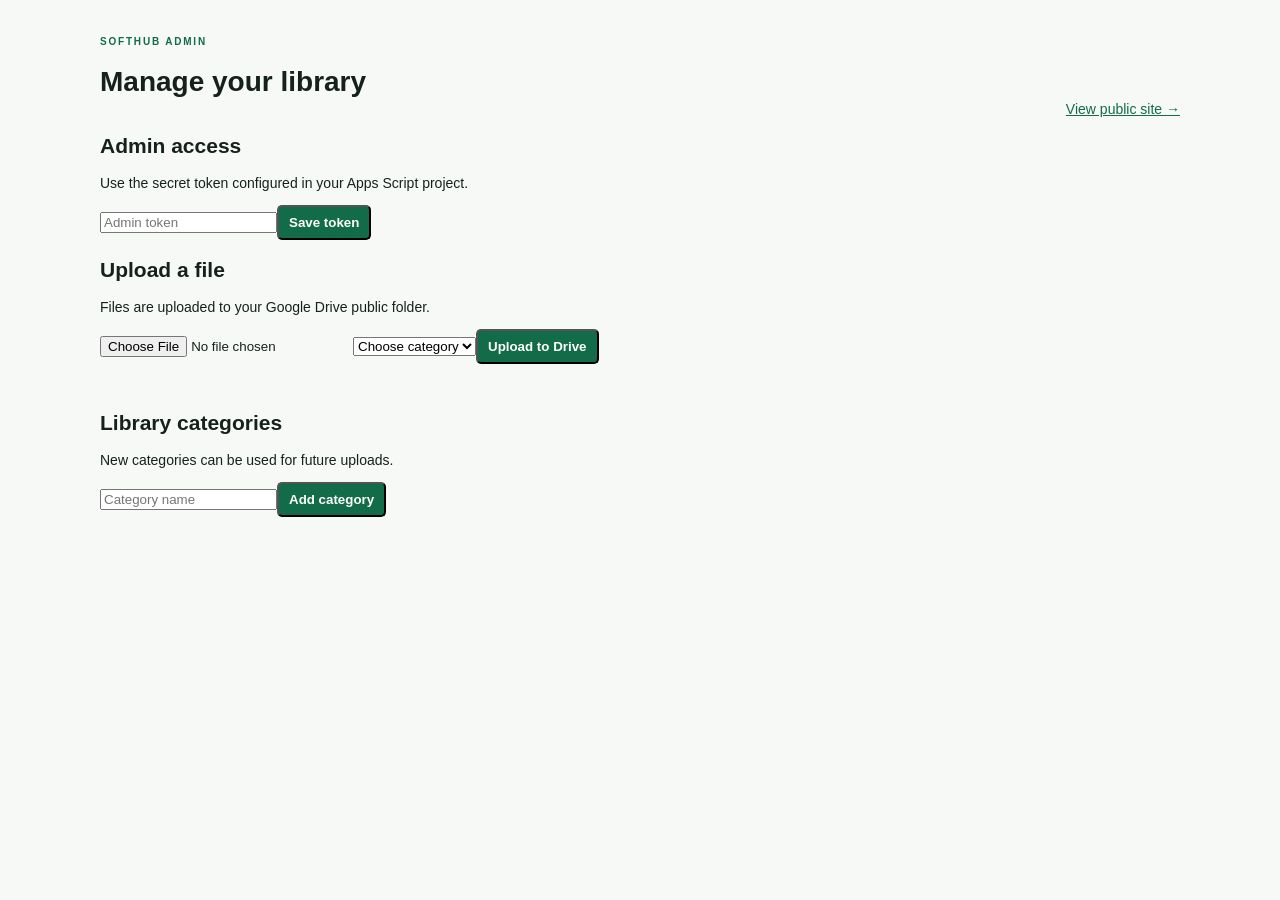
==== admin.html @ 06b4ea41 "Add Drive library admin dashboard" ====
<!doctype html><html lang="en"><head><meta charset="utf-8"><meta name="viewport" content="width=device-width,initial-scale=1"><title>SoftHub Admin</title><link rel="stylesheet" href="styles.css"></head><body><main class="shell admin"><header class="section-heading"><div><p class="eyebrow">SOFTHUB ADMIN</p><h1>Manage your library</h1></div><a class="refresh" href="./">View public site →</a></header><section class="admin-panel"><h2>Admin access</h2><p>Use the secret token configured in your Apps Script project.</p><input id="token" type="password" placeholder="Admin token"><button id="save-token" class="download">Save token</button></section><section class="admin-panel"><h2>Upload a file</h2><p>Files are uploaded to your Google Drive public folder.</p><input id="upload" type="file"><select id="category"><option value="">Choose category</option><option>Design</option><option>Video</option><option>Utilities</option><option>Development</option><option>Documents</option></select><button id="upload-button" class="download">Upload to Drive</button><p id="admin-status" class="status"></p></section><section class="admin-panel"><h2>Library categories</h2><p>New categories can be used for future uploads.</p><input id="new-category" placeholder="Category name"><button id="add-category" class="download">Add category</button><div id="categories"></div></section></main><script>const API_URL="https://script.google.com/macros/s/AKfycbx7xWYSTGmbpcggCpST9i5DZLqVuppJjCXgxYAxIbCQKHPIbqra_r0QgtlsznpWXx_q/exec";const token=document.querySelector('#token'),status=document.querySelector('#admin-status');document.querySelector('#save-token').onclick=()=>{localStorage.setItem('softhub-admin-token',token.value);status.textContent='Token saved in this browser.'};document.querySelector('#add-category').onclick=()=>{const value=document.querySelector('#new-category').value.trim();if(value){const item=document.createElement('span');item.textContent=value;item.style='display:inline-block;margin:12px 8px 0 0;padding:7px 10px;background:#e1f1d7;border-radius:4px;font-size:11px';document.querySelector('#categories').append(item);document.querySelector('#new-category').value=''}};document.querySelector('#upload-button').onclick=async()=>{const file=document.querySelector('#upload').files[0],category=document.querySelector('#category').value,adminToken=localStorage.getItem('softhub-admin-token');if(!file||!category||!adminToken){status.textContent='Choose a file, category, and token.';return}status.textContent='Upload requires the Apps Script upload endpoint. Add it to Code.gs, then try again.'};</script></body></html>
---- styles.css ----
:root{--ink:#17211c;--muted:#718078;--line:#dce6df;--paper:#f6f9f6;--green:#126b49;--lime:#c9ef68}*{box-sizing:border-box}body{margin:0;color:var(--ink);background:var(--paper);font:14px "DM Sans",sans-serif}.shell{width:min(1080px,calc(100% - 40px));margin:auto}.site-header{background:#fff;border-bottom:1px solid var(--line)}.nav{height:72px;display:flex;align-items:center;gap:44px}.logo{color:var(--ink);font:700 22px "Space Grotesk";text-decoration:none}.logo span{color:var(--green)}nav{display:flex;gap:22px;flex:1}nav a{color:var(--muted);font-size:12px;text-decoration:none}nav a.active,nav a:hover{color:var(--green)}.search{display:flex;gap:8px;align-items:center;width:210px;padding:9px 12px;border:1px solid var(--line);border-radius:7px}.search span{color:var(--green);font-size:19px}.search input{width:100%;border:0;outline:0;background:none;font:12px inherit}.welcome{display:flex;justify-content:space-between;align-items:end;padding:68px 0 45px}.eyebrow{margin:0;color:var(--green);font-size:10px;font-weight:700;letter-spacing:1.8px}.welcome h1{margin:13px 0 12px;font:700 clamp(40px,6vw,68px)/1.02 "Space Grotesk";letter-spacing:-3px}.welcome h1 span{color:var(--green)}.lead{margin:0;color:var(--muted);font-size:14px}.welcome-stat{padding:18px 23px;border-left:1px solid var(--line)}.welcome-stat strong{display:block;color:var(--green);font:700 29px "Space Grotesk"}.welcome-stat span{color:var(--muted);font-size:11px}.category-bar{display:flex;gap:8px;padding-bottom:18px;border-bottom:1px solid var(--line)}.category{padding:9px 14px;border:1px solid var(--line);border-radius:20px;color:var(--muted);background:#fff;cursor:pointer;font-size:11px}.category.active,.category:hover{border-color:var(--green);color:#fff;background:var(--green)}#category-buttons{display:flex;gap:8px}.section-heading{display:flex;align-items:end;justify-content:space-between;margin:36px 0 17px}.section-heading h2{margin:8px 0 0;font:600 27px "Space Grotesk";letter-spacing:-1px}.refresh{border:0;color:var(--green);background:none;cursor:pointer;font:600 11px inherit}.file-grid{display:grid;grid-template-columns:repeat(3,1fr);gap:12px}.file-card{padding:17px;border:1px solid var(--line);border-radius:9px;background:#fff}.file-top{display:flex;gap:12px;align-items:center}.file-type{display:grid;place-items:center;width:43px;height:43px;border-radius:9px;color:var(--green);background:#e1f1d7;font:700 10px "Space Grotesk"}.file-card h3{margin:0;overflow:hidden;font-size:13px;text-overflow:ellipsis;white-space:nowrap}.file-card small{display:block;margin-top:4px;color:var(--muted);font-size:10px}.file-card footer{display:flex;justify-content:space-between;align-items:center;margin-top:17px;padding-top:12px;border-top:1px solid #edf1ed;color:#9aa59d;font-size:10px}.download{padding:8px 10px;border-radius:5px;color:#fff;background:var(--green);font-weight:700;text-decoration:none}.empty{padding:55px;text-align:center;border:1px dashed #cbd9ce;color:var(--muted)}.status{min-height:18px;color:#a34b40;font-size:11px}footer{margin-top:65px;padding:23px 0;border-top:1px solid var(--line);background:#fff;color:#89958d;font-size:10px}footer .shell{display:flex;gap:25px;align-items:center}footer .shell span:first-child{color:var(--green);font-weight:700}footer .shell span:nth-child(2){flex:1}footer a{color:var(--green);text-decoration:none}@media(max-width:700px){.shell{width:calc(100% - 30px)}.nav{gap:15px}.nav nav{display:none}.search{width:150px}.welcome{display:block;padding:46px 0 30px}.welcome-stat{margin-top:27px;padding:0;border:0}.file-grid{grid-template-columns:1fr 1fr}.category-bar{overflow:auto}footer .shell{flex-wrap:wrap}footer .shell span:nth-child(2){width:100%;flex-basis:100%;order:3}}@media(max-width:460px){.file-grid{grid-template-columns:1fr}.search{width:130px}}
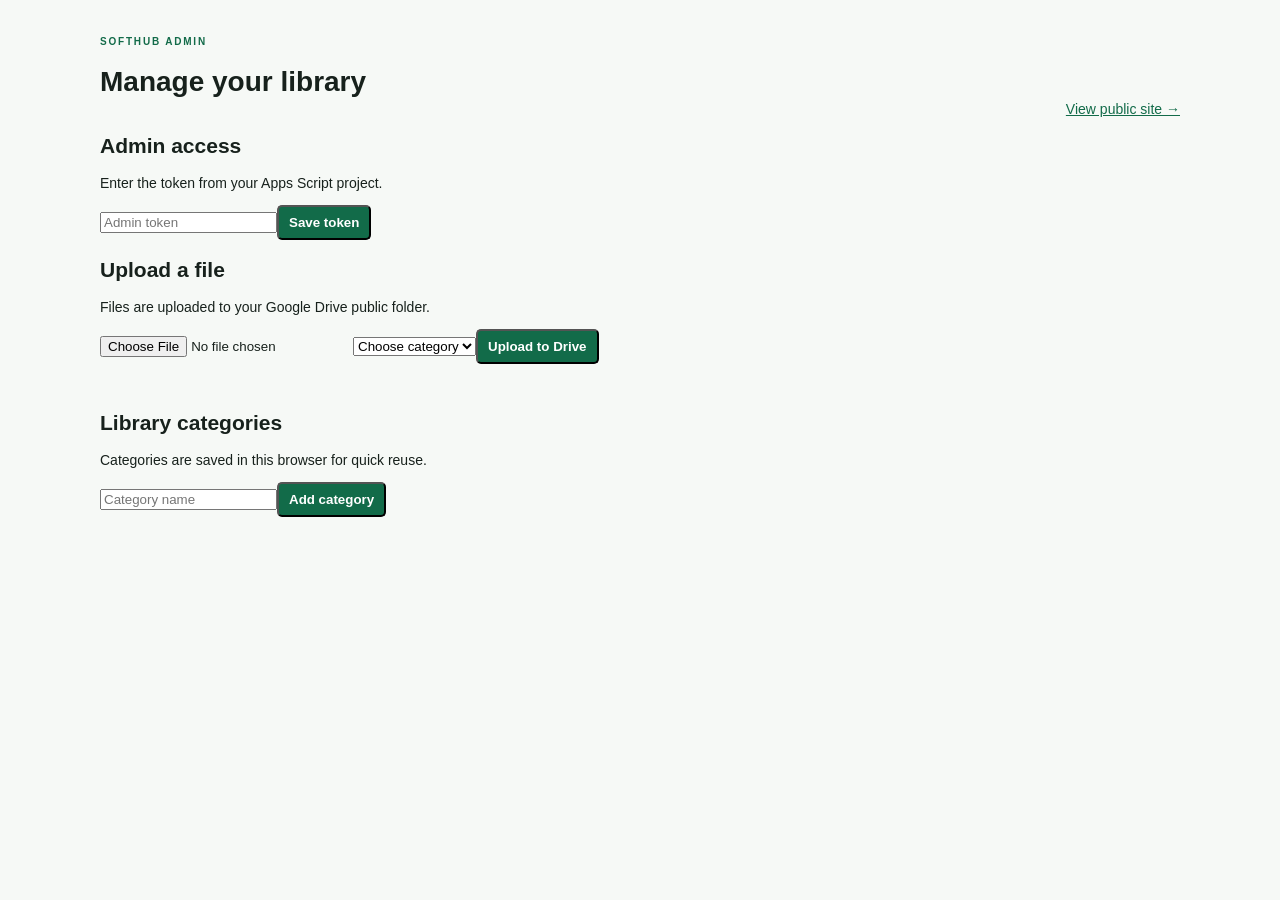
==== commit 09b1713a: "Enable admin Drive uploads" ====
--- a/admin.html
+++ b/admin.html
@@ -1 +1,3 @@
-<!doctype html><html lang="en"><head><meta charset="utf-8"><meta name="viewport" content="width=device-width,initial-scale=1"><title>SoftHub Admin</title><link rel="stylesheet" href="styles.css"></head><body><main class="shell admin"><header class="section-heading"><div><p class="eyebrow">SOFTHUB ADMIN</p><h1>Manage your library</h1></div><a class="refresh" href="./">View public site →</a></header><section class="admin-panel"><h2>Admin access</h2><p>Use the secret token configured in your Apps Script project.</p><input id="token" type="password" placeholder="Admin token"><button id="save-token" class="download">Save token</button></section><section class="admin-panel"><h2>Upload a file</h2><p>Files are uploaded to your Google Drive public folder.</p><input id="upload" type="file"><select id="category"><option value="">Choose category</option><option>Design</option><option>Video</option><option>Utilities</option><option>Development</option><option>Documents</option></select><button id="upload-button" class="download">Upload to Drive</button><p id="admin-status" class="status"></p></section><section class="admin-panel"><h2>Library categories</h2><p>New categories can be used for future uploads.</p><input id="new-category" placeholder="Category name"><button id="add-category" class="download">Add category</button><div id="categories"></div></section></main><script>const API_URL="https://script.google.com/macros/s/AKfycbx7xWYSTGmbpcggCpST9i5DZLqVuppJjCXgxYAxIbCQKHPIbqra_r0QgtlsznpWXx_q/exec";const token=document.querySelector('#token'),status=document.querySelector('#admin-status');document.querySelector('#save-token').onclick=()=>{localStorage.setItem('softhub-admin-token',token.value);status.textContent='Token saved in this browser.'};document.querySelector('#add-category').onclick=()=>{const value=document.querySelector('#new-category').value.trim();if(value){const item=document.createElement('span');item.textContent=value;item.style='display:inline-block;margin:12px 8px 0 0;padding:7px 10px;background:#e1f1d7;border-radius:4px;font-size:11px';document.querySelector('#categories').append(item);document.querySelector('#new-category').value=''}};document.querySelector('#upload-button').onclick=async()=>{const file=document.querySelector('#upload').files[0],category=document.querySelector('#category').value,adminToken=localStorage.getItem('softhub-admin-token');if(!file||!category||!adminToken){status.textContent='Choose a file, category, and token.';return}status.textContent='Upload requires the Apps Script upload endpoint. Add it to Code.gs, then try again.'};</script></body></html>+<!doctype html><html lang="en"><head><meta charset="utf-8"><meta name="viewport" content="width=device-width,initial-scale=1"><title>SoftHub Admin</title><link rel="stylesheet" href="styles.css"></head><body><main class="shell admin"><header class="section-heading"><div><p class="eyebrow">SOFTHUB ADMIN</p><h1>Manage your library</h1></div><a class="refresh" href="./">View public site →</a></header><section class="admin-panel"><h2>Admin access</h2><p>Enter the token from your Apps Script project.</p><input id="token" type="password" placeholder="Admin token"><button id="save-token" class="download" type="button">Save token</button></section><section class="admin-panel"><h2>Upload a file</h2><p>Files are uploaded to your Google Drive public folder.</p><input id="upload" type="file"><select id="category"><option value="">Choose category</option><option>Design</option><option>Video</option><option>Utilities</option><option>Development</option><option>Documents</option></select><button id="upload-button" class="download" type="button">Upload to Drive</button><p id="admin-status" class="status"></p></section><section class="admin-panel"><h2>Library categories</h2><p>Categories are saved in this browser for quick reuse.</p><input id="new-category" placeholder="Category name"><button id="add-category" class="download" type="button">Add category</button><div id="categories"></div></section></main><script>
+const API_URL="https://script.google.com/macros/s/AKfycbx7xWYSTGmbpcggCpST9i5DZLqVuppJjCXgxYAxIbCQKHPIbqra_r0QgtlsznpWXx_q/exec";const token=document.querySelector('#token'),status=document.querySelector('#admin-status');token.value=localStorage.getItem('softhub-admin-token')||'';document.querySelector('#save-token').onclick=()=>{if(!token.value.trim()){status.textContent='Enter a token first.';return}localStorage.setItem('softhub-admin-token',token.value.trim());status.textContent='Token saved in this browser.'};document.querySelector('#add-category').onclick=()=>{const value=document.querySelector('#new-category').value.trim();if(!value)return;const option=document.createElement('option');option.value=value;option.textContent=value;document.querySelector('#category').append(option);document.querySelector('#new-category').value='';status.textContent=`Category “${value}” added.`};document.querySelector('#upload-button').onclick=async()=>{const file=document.querySelector('#upload').files[0],category=document.querySelector('#category').value,adminToken=localStorage.getItem('softhub-admin-token');if(!file||!category||!adminToken){status.textContent='Choose a file, category, and token.';return}status.textContent='Uploading…';const reader=new FileReader();reader.onload=async()=>{try{const base64=reader.result.split(',')[1];const response=await fetch(API_URL,{method:'POST',headers:{'Content-Type':'text/plain;charset=utf-8'},body:JSON.stringify({action:'upload',token:adminToken,name:file.name,mimeType:file.type,data:base64,category})});const result=await response.json();if(!response.ok||result.error)throw new Error(result.error||`HTTP ${response.status}`);status.textContent='Uploaded successfully. Refresh the public page to see it.';document.querySelector('#upload').value=''}catch(error){status.textContent=`Upload failed: ${error.message}`}};reader.onerror=()=>{status.textContent='Could not read that file.'};reader.readAsDataURL(file)};
+</script></body></html>
